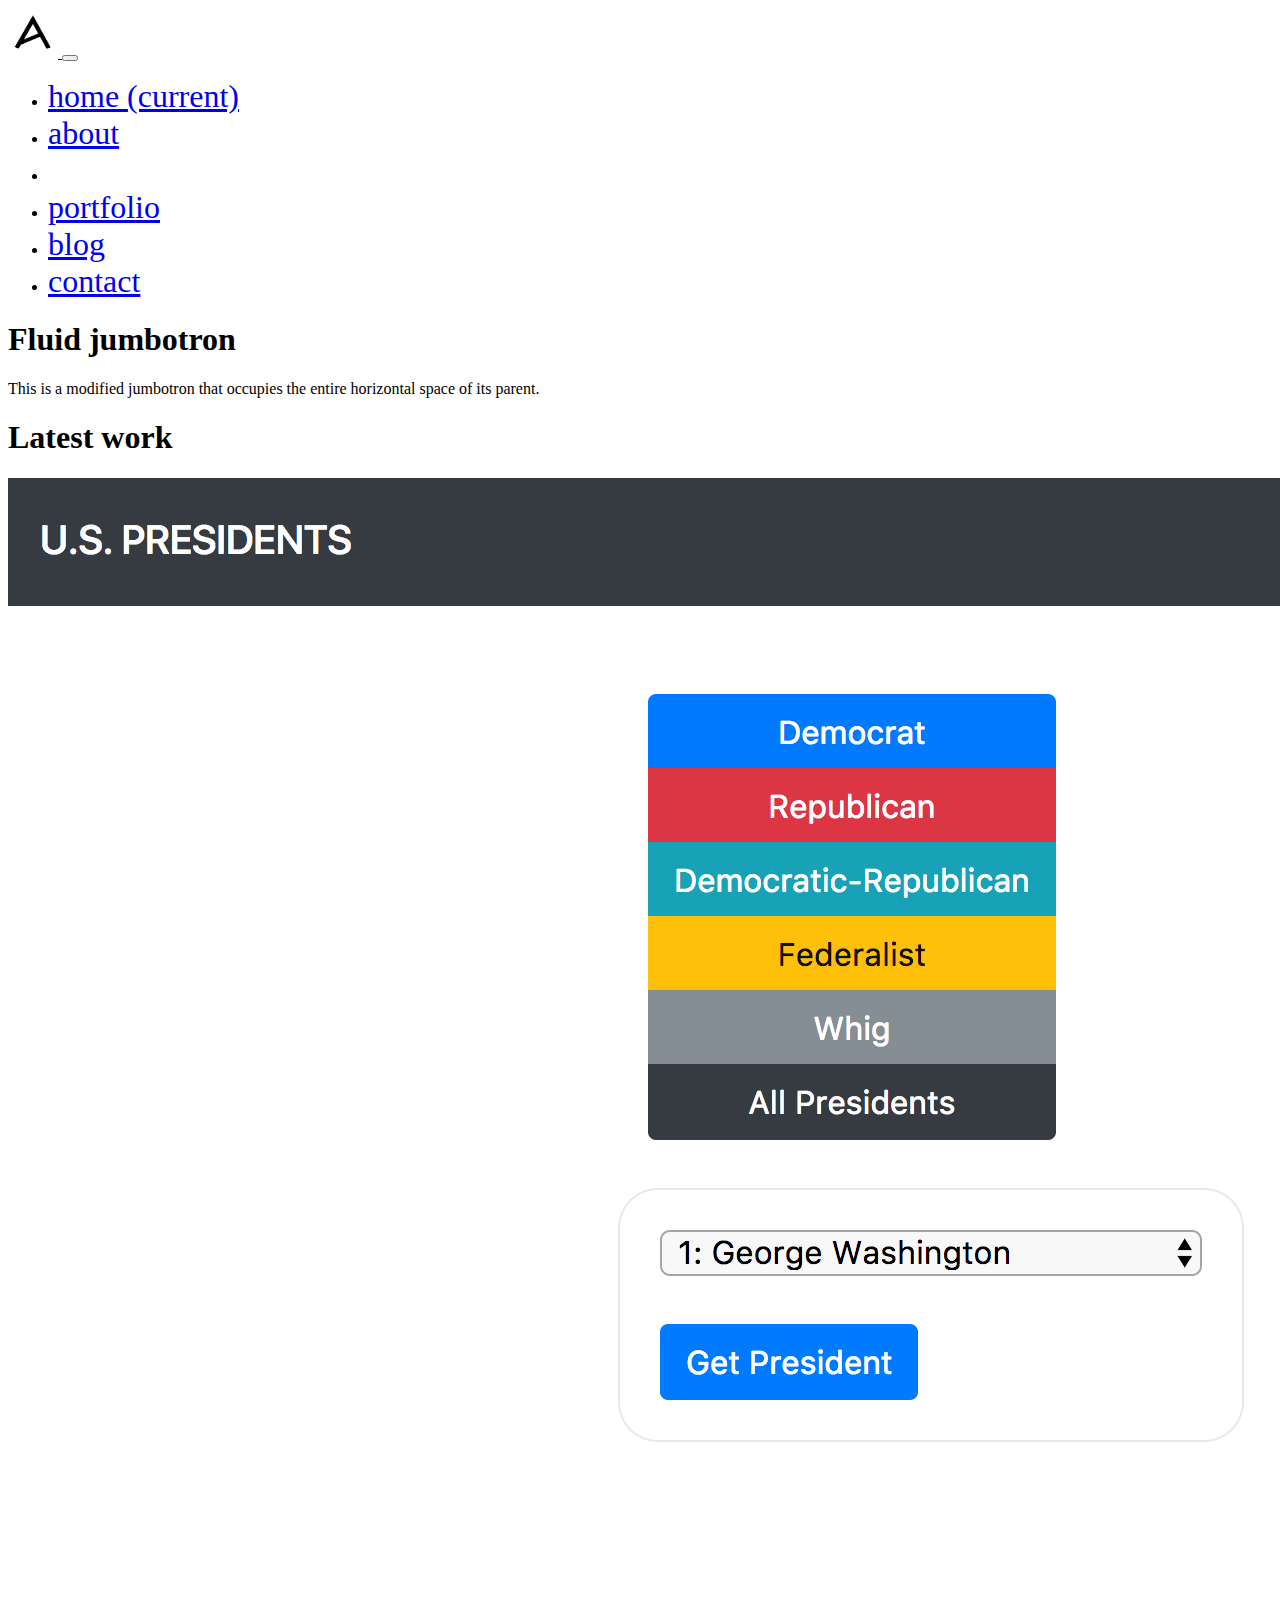
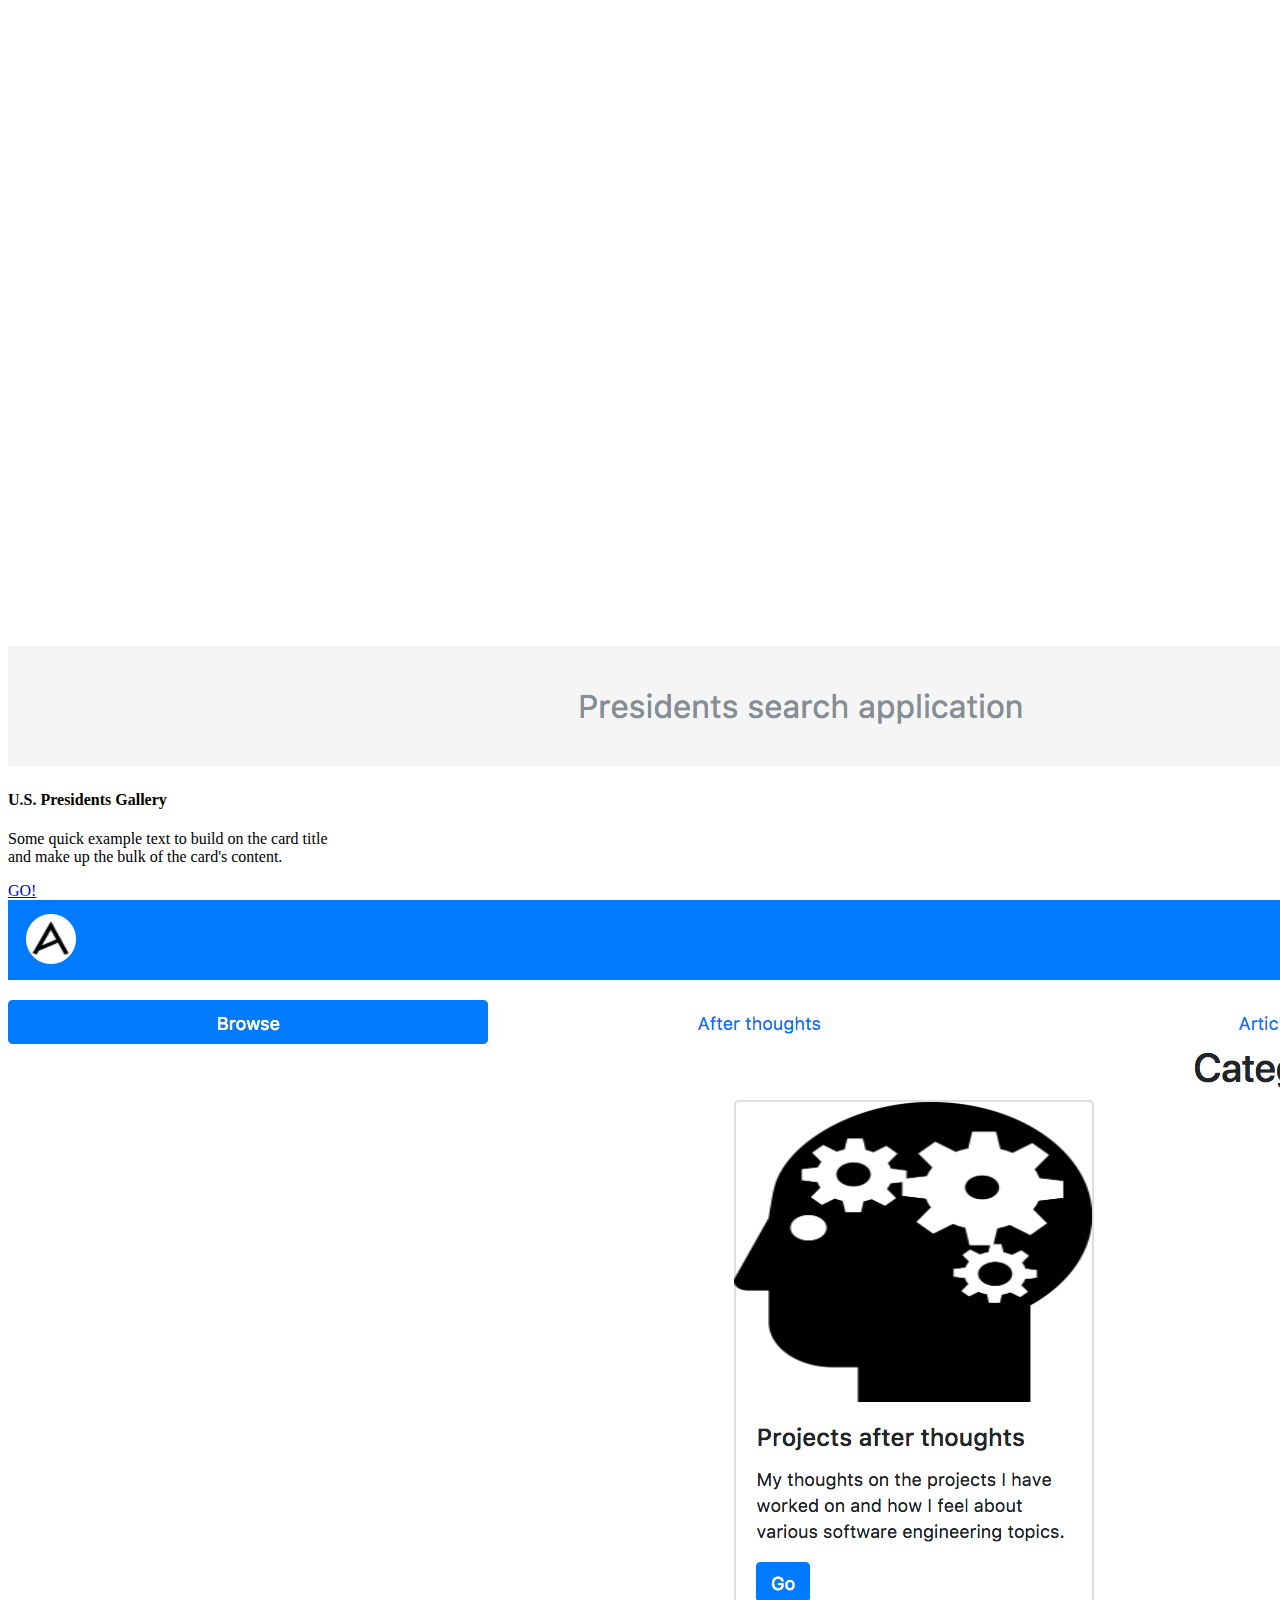
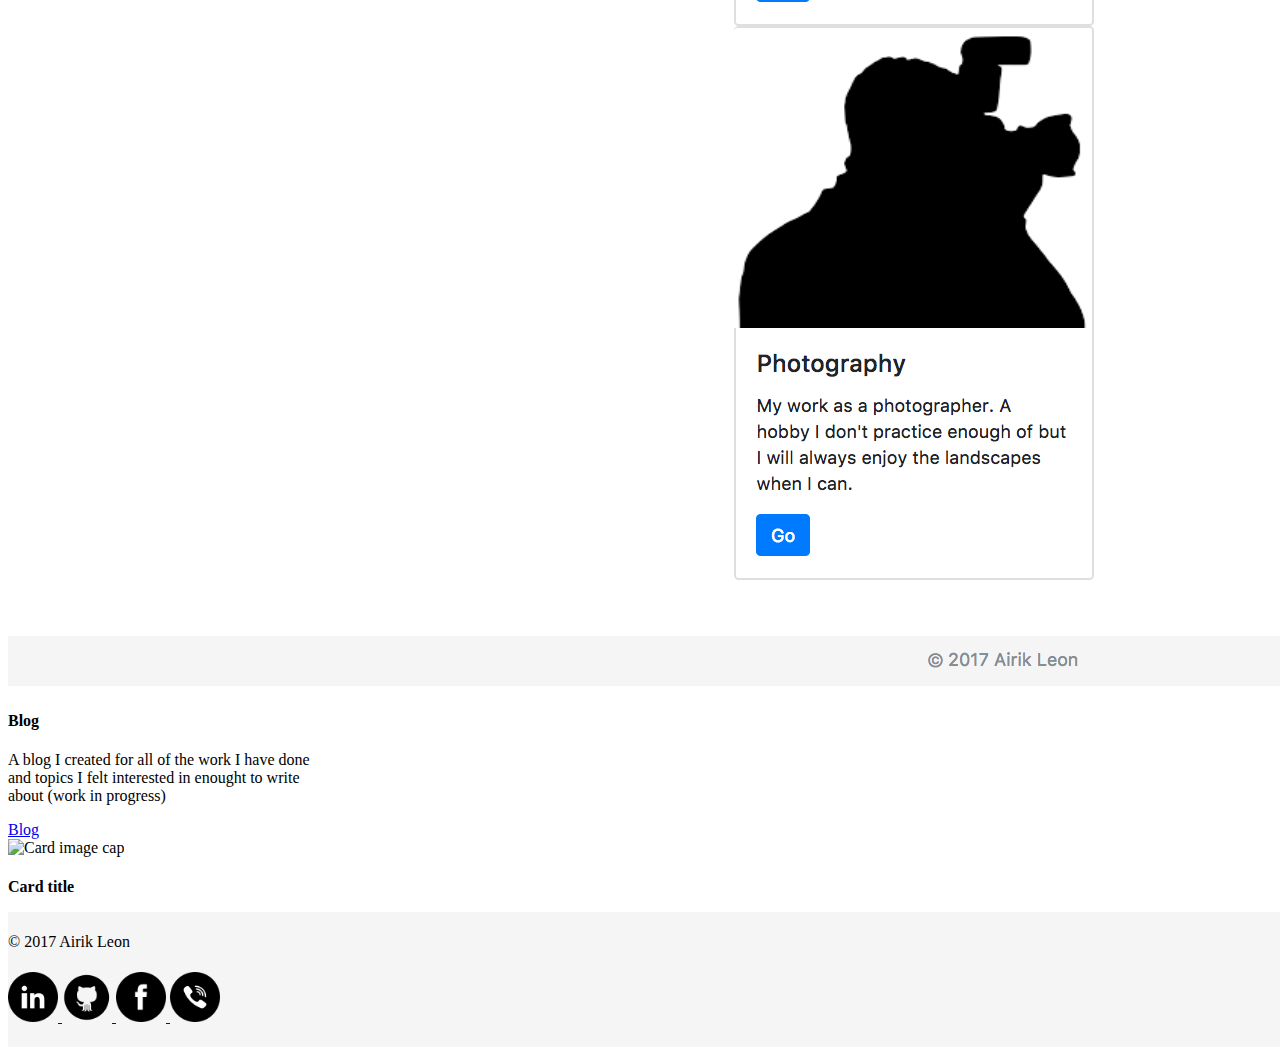
==== html/index.html @ 70b1c36d "add links and removed blog.html since the blogwebapp is up" ====
<!DOCTYPE html>
<html lang="en">

<head>
    <meta charset="UTF-8">
    <meta name="viewport" content="width=device-width, initial-scale=1.0">
    <link rel="stylesheet" href="https://maxcdn.bootstrapcdn.com/bootstrap/4.0.0-beta.2/css/bootstrap.min.css" integrity="sha384-PsH8R72JQ3SOdhVi3uxftmaW6Vc51MKb0q5P2rRUpPvrszuE4W1povHYgTpBfshb"
        crossorigin="anonymous">
    <link rel="stylesheet" href="css/site.css" />
    <link rel="icon" href="images/icons/GreekAlpha.ico"/>
    <title>Airik | Java Developer</title>
</head>
<body>

    <nav class="navbar navbar-dark bg-primary">
        <a class="navbar-brand" href="index.html">
            <img class="rounded-circle" src="images/icons/GreekAlpha.ico" />
        </a>
        <button class="navbar-toggler" type="button" data-toggle="collapse" data-target="#navbarSupportedContent" aria-controls="navbarSupportedContent"
            aria-expanded="false" aria-label="Toggle navigation">
            <span class="navbar-toggler-icon"></span>
        </button>
        <div class="collapse navbar-collapse" id="navbarSupportedContent">
            <ul class="navbar-nav mr-auto">
                <li class="nav-item active">
                    <a class="nav-link" href="index.html">home
                        <span class="sr-only">(current)</span>
                    </a>
                </li>
                <li class="nav-item">
                    <a class="nav-link" href="about.html">about</a>
                </li>
                <li>
                    <a href=""></a>
                </li>
                <li class="nav-item">
                    <a class="nav-link" href="portfolio.html">portfolio</a>
                </li>
                <li class="nav-item">
                    <a class="nav-link" href="http://airikleon.io:8080/Blog/splash.do">blog</a>
                </li>
                <li class="nav-item">
                    <a class="nav-link" href="contact.html"> contact</a>
                </li>
            </ul>
        </div>
    </nav>

    <div class="jumbotron jumbotron-fluid">
        <div class="container">
            <h1 class="display-3">Fluid jumbotron</h1>
            <p class="lead">This is a modified jumbotron that occupies the entire horizontal space of its parent.</p>
        </div>
    </div>
    <h1 class="row justify-content-center text-muted">Latest work</h1>
    
    <div class="container">
        <div class="row">
            <div class="col-sm">
                <div class="card" style="width: 20rem;">
                    <img class="card-img-top" src="images/PresidentAppOverview.png" alt="Card image cap">
                    <div class="card-body">
                        <h4 class="card-title">U.S. Presidents Gallery</h4>
                        <p class="card-text">Some quick example text to build on the card title and make up the bulk of the card's content.</p>
                        <a href="http://airikleon.io:8080/USPresidentsWeb/" class="btn btn-primary">GO!</a>
                    </div>
                </div>
            </div>
            <div class="col-sm">
                <div class="card" style="width: 20rem;">
                    <img class="card-img-top" src="images/BlogOverview.png" alt="Card image cap">
                    <div class="card-body">
                        <h4 class="card-title">Blog</h4>
                        <p class="card-text">A blog I created for all of the work I have done and topics I felt interested in enought to write about (work in progress)</p>
                        <a href="http://airikleon.io:8080/Blog/" class="btn btn-primary">Blog</a>
                    </div>
                </div>
            </div>
            <div class="col-sm">
                <div class="card" style="width: 20rem;">
                    <img class="card-img-top" src="..." alt="Card image cap">
                    <div class="card-body">
                        <h4 class="card-title">Card title</h4>
                        <p class="card-text">Some quick example text to build on the card title and make up the bulk of the card's content.</p>
                        <a href="http://airikleon.io:8080/Calculator/" class="btn btn-primary">Calculator</a>
                    </div>
                </div>
            </div>
        </div>
    </div>
    <footer class="footer">
            <div class="container">
                <div class="row">
                    <div class="col-sm">
                        <span class="text-muted"> &copy 2017 Airik Leon</span>
                    </div>
                    <div class="col-sm">
                        <div class="container">
                            <a href="https://www.linkedin.com/in/airik-leon-b0730a93/">
                                <img src="images/socialMedia/in.png" />
                            </a>
                            <a href="https://github.com/Airik-Leon">
                                <img src="images/socialMedia/github.png" />
                            </a>
                            <a href="https://www.facebook.com/airik.leon">
                                <img src="images/socialMedia/fb.png" />
                            </a>
                            <a href="tel:8168050627">
                                <img src="images/socialMedia/phone.png"/>
                            </a>
                        </span>
                    </div>
                    <div class="col-sm">

                </div>
            </div>
    </footer>
</body>
<script src="https://code.jquery.com/jquery-3.2.1.slim.min.js" integrity="sha384-KJ3o2DKtIkvYIK3UENzmM7KCkRr/rE9/Qpg6aAZGJwFDMVNA/GpGFF93hXpG5KkN"
    crossorigin="anonymous"></script>
<script src="https://cdnjs.cloudflare.com/ajax/libs/popper.js/1.12.3/umd/popper.min.js" integrity="sha384-vFJXuSJphROIrBnz7yo7oB41mKfc8JzQZiCq4NCceLEaO4IHwicKwpJf9c9IpFgh"
    crossorigin="anonymous"></script>
<script src="https://maxcdn.bootstrapcdn.com/bootstrap/4.0.0-beta.2/js/bootstrap.min.js" integrity="sha384-alpBpkh1PFOepccYVYDB4do5UnbKysX5WZXm3XxPqe5iKTfUKjNkCk9SaVuEZflJ"
    crossorigin="anonymous"></script>

</html>
---- html/css/site.css ----
/* Sticky footer styles
-------------------------------------------------- */
html {
    position: relative;
    min-height: 100%;
  }
  body {
    margin-bottom: 60px; /* Margin bottom by footer height */
  }
  .footer {
    position: absolute;
    bottom: 0;
    width: 100%;
    height: auto; /* Set the fixed height of the footer here */
    line-height: 60px; /* Vertically center the text there */
    background-color: #f5f5f5;
  }
  footer img{
      height: 50px;
      width:50px;
  }
  .navbar a img{
    background-color:white; 
    height: 50px;
    width:50px;
    /* border-radius: 30px; */
}
.navbar ul li a{
    font-size:24pt;
}
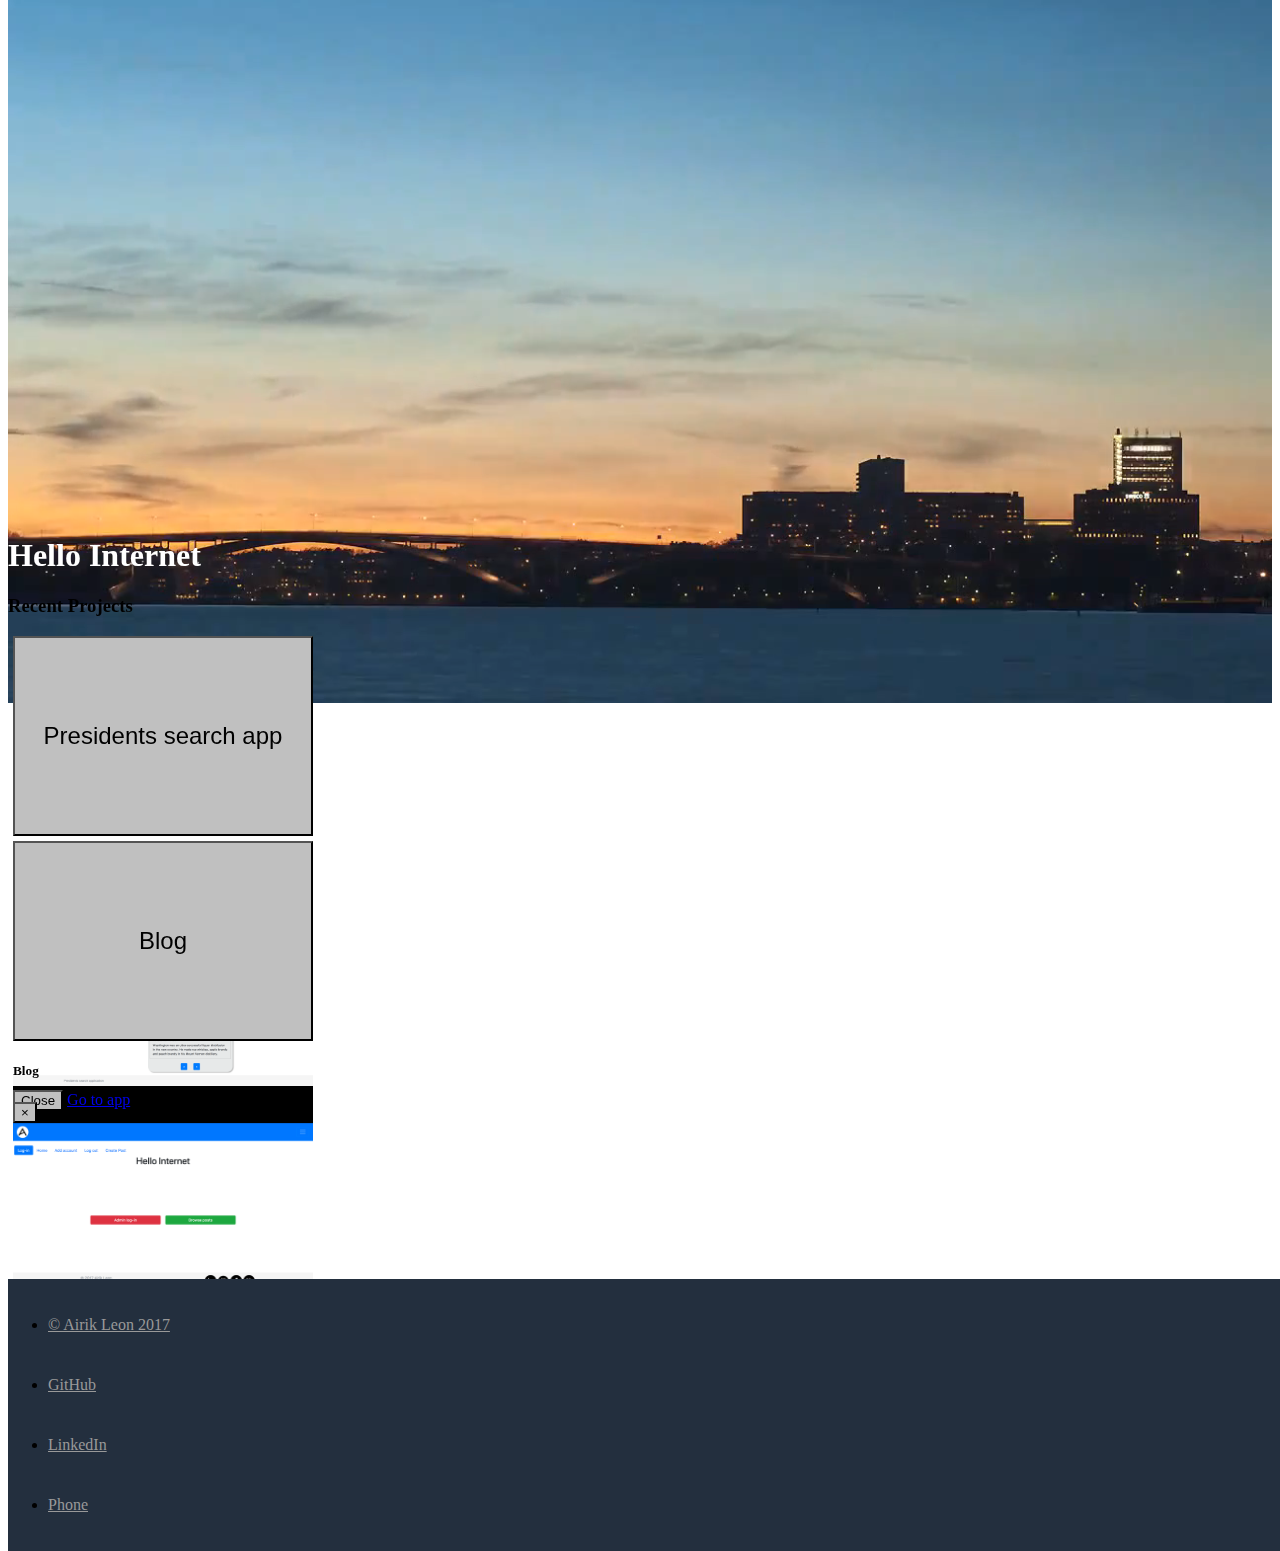
==== commit 996e6ec7: "updated ui for website" ====
--- a/html/index.html
+++ b/html/index.html
@@ -1,126 +1,128 @@
 <!DOCTYPE html>
-<html lang="en">
+<html>
 
 <head>
-    <meta charset="UTF-8">
-    <meta name="viewport" content="width=device-width, initial-scale=1.0">
-    <link rel="stylesheet" href="https://maxcdn.bootstrapcdn.com/bootstrap/4.0.0-beta.2/css/bootstrap.min.css" integrity="sha384-PsH8R72JQ3SOdhVi3uxftmaW6Vc51MKb0q5P2rRUpPvrszuE4W1povHYgTpBfshb"
-        crossorigin="anonymous">
-    <link rel="stylesheet" href="css/site.css" />
-    <link rel="icon" href="images/icons/GreekAlpha.ico"/>
-    <title>Airik | Java Developer</title>
+  <meta charset="utf-8">
+  <meta name="viewport" content="width=device-width, initial-scale=1">
+  <meta http-equiv="x-ua-compatible" content="ie=edge">
+  <title>Airik | Java Devloper</title>
+
+  <link rel="stylesheet" href="https://maxcdn.bootstrapcdn.com/bootstrap/4.0.0-beta.2/css/bootstrap.min.css" integrity="sha384-PsH8R72JQ3SOdhVi3uxftmaW6Vc51MKb0q5P2rRUpPvrszuE4W1povHYgTpBfshb" crossorigin="anonymous">
+  <link rel="stylesheet" href="css/site.css" />
 </head>
 <body>
+  <nav class="navbar navbar-expand-lg ">
+    <a class="navbar-brand" href="#">Airik | Developer</a>
+    <button class="navbar-toggler" type="button" data-toggle="collapse" data-target="#navbarNavAltMarkup" aria-controls="navbarNavAltMarkup" aria-expanded="false" aria-label="Toggle navigation">
+    <span class="navbar-toggler-icon"></span>
+  </button>
+    <div class="collapse navbar-collapse" id="navbarNavAltMarkup">
+      <div class="navbar-nav">
+        <a class="nav-item nav-link active" href="index.html">Home <span class="sr-only">(current)</span></a>
+        <a class="nav-item nav-link" href="about.html">about</a>
+        <a class="nav-item nav-link" href="http://airikleon.io:8080/Blog/splash.do">blog</a>
+        <a class="nav-item nav-link"
+        href="portfolio.html">portfolio</a>
+        <a class="nav-item nav-link disabled" href="contact.html">contact</a>
+      </div>
+    </div>
+  </nav>
+  <div class="jumbotron jumbotron-fluid">
+    <video width="100%" height="100%" autoplay loop muted>
+      <source src="images/background-header video.mp4" type="video/mp4">
+    </video>
+    <div class="container col-sm-12">
+      <h1 class="display-3">Hello Internet</h1>
+    </div>
+  </div>
+  <div class="container-fluid justify-content-center">
+    <h3 class="row justify-content-center text-muted">
+      Recent Projects
+    </h3>
+    <div class="row justify-content-center">
+      <div class="testBox">
+        <!-- Button trigger modal -->
+        <button type="button" class="btn btn-primary" data-toggle="modal" data-target="#exampleModal" style="width:100%; height:100%;font-size:18pt">
+        Presidents search app
+      </button>
+        <!-- Modal -->
+        <div class="modal fade" id="exampleModal" tabindex="-1" role="dialog" aria-labelledby="exampleModalLabel" aria-hidden="true">
+          <div class="modal-dialog" role="document">
+            <div class="modal-content">
+              <div class="modal-header">
+                <h5 class="modal-title" id="exampleModalLabel">Presidents search app</h5>
+                <button type="button" class="close" data-dismiss="modal" aria-label="Close">
+          <span aria-hidden="true">&times;</span>
+        </button>
+              </div>
+              <div class="modal-body">
+                <img src="images/PresidentAppOverview.png" width="100%" height="100%" />
+              </div>
+              <div class="modal-footer">
+                <button type="button" class="btn btn-secondary" data-dismiss="modal">Close</button>
+                <a type="button" class="btn btn-primary" href="http://airikleon.io:8080/USPresidentsWeb/">Go to app</a>
+              </div>
+            </div>
+          </div>
+        </div>
+      </div>
 
-    <nav class="navbar navbar-dark bg-primary">
-        <a class="navbar-brand" href="index.html">
-            <img class="rounded-circle" src="images/icons/GreekAlpha.ico" />
-        </a>
-        <button class="navbar-toggler" type="button" data-toggle="collapse" data-target="#navbarSupportedContent" aria-controls="navbarSupportedContent"
-            aria-expanded="false" aria-label="Toggle navigation">
-            <span class="navbar-toggler-icon"></span>
+      <div class="testBox">
+        <!-- Button trigger modal -->
+        <button type="button" class="btn btn-primary" data-toggle="modal" data-target="#blogModal" style="width:100%; height:100%;font-size:18pt;">
+        Blog
+      </button>
+
+        <!-- Modal -->
+        <div class="modal fade" id="blogModal" tabindex="-1" role="dialog" aria-labelledby="exampleModalLabel" aria-hidden="true">
+          <div class="modal-dialog" role="document">
+            <div class="modal-content">
+              <div class="modal-header">
+                <h5 class="modal-title" id="exampleModalLabel">Blog</h5>
+                <button type="button" class="close" data-dismiss="modal" aria-label="Close">
+          <span aria-hidden="true">&times;</span>
         </button>
-        <div class="collapse navbar-collapse" id="navbarSupportedContent">
-            <ul class="navbar-nav mr-auto">
-                <li class="nav-item active">
-                    <a class="nav-link" href="index.html">home
-                        <span class="sr-only">(current)</span>
-                    </a>
-                </li>
-                <li class="nav-item">
-                    <a class="nav-link" href="about.html">about</a>
-                </li>
-                <li>
-                    <a href=""></a>
-                </li>
-                <li class="nav-item">
-                    <a class="nav-link" href="portfolio.html">portfolio</a>
-                </li>
-                <li class="nav-item">
-                    <a class="nav-link" href="http://airikleon.io:8080/Blog/splash.do">blog</a>
-                </li>
-                <li class="nav-item">
-                    <a class="nav-link" href="contact.html"> contact</a>
-                </li>
-            </ul>
+              </div>
+              <div class="modal-body">
+                <img src="images/BlogOverview.png" width="100%" height="100%" /></div>
+              <div class="modal-footer">
+                <button type="button" class="btn btn-secondary" data-dismiss="modal">Close</button>
+                <a type="button" class="btn btn-primary" href="http://airikleon.io:8080/Blog/">Go to app</a>
+              </div>
+            </div>
+          </div>
         </div>
-    </nav>
+      </div>
+      <div class="testBox">
 
-    <div class="jumbotron jumbotron-fluid">
-        <div class="container">
-            <h1 class="display-3">Fluid jumbotron</h1>
-            <p class="lead">This is a modified jumbotron that occupies the entire horizontal space of its parent.</p>
-        </div>
+      </div>
+      <div class="testBox">
+
+      </div>
     </div>
-    <h1 class="row justify-content-center text-muted">Latest work</h1>
-    
+  </div>
+
+  <footer class="footer">
     <div class="container">
-        <div class="row">
-            <div class="col-sm">
-                <div class="card" style="width: 20rem;">
-                    <img class="card-img-top" src="images/PresidentAppOverview.png" alt="Card image cap">
-                    <div class="card-body">
-                        <h4 class="card-title">U.S. Presidents Gallery</h4>
-                        <p class="card-text">Some quick example text to build on the card title and make up the bulk of the card's content.</p>
-                        <a href="http://airikleon.io:8080/USPresidentsWeb/" class="btn btn-primary">GO!</a>
-                    </div>
-                </div>
-            </div>
-            <div class="col-sm">
-                <div class="card" style="width: 20rem;">
-                    <img class="card-img-top" src="images/BlogOverview.png" alt="Card image cap">
-                    <div class="card-body">
-                        <h4 class="card-title">Blog</h4>
-                        <p class="card-text">A blog I created for all of the work I have done and topics I felt interested in enought to write about (work in progress)</p>
-                        <a href="http://airikleon.io:8080/Blog/" class="btn btn-primary">Blog</a>
-                    </div>
-                </div>
-            </div>
-            <div class="col-sm">
-                <div class="card" style="width: 20rem;">
-                    <img class="card-img-top" src="..." alt="Card image cap">
-                    <div class="card-body">
-                        <h4 class="card-title">Card title</h4>
-                        <p class="card-text">Some quick example text to build on the card title and make up the bulk of the card's content.</p>
-                        <a href="http://airikleon.io:8080/Calculator/" class="btn btn-primary">Calculator</a>
-                    </div>
-                </div>
-            </div>
-        </div>
+      <ul class="nav">
+        <li class="nav-item">
+          <a class="nav-link active text-muted" href="#">&copy Airik Leon 2017</a>
+        </li>
+        <li class="nav-item">
+          <a class="nav-link" href="#">GitHub</a>
+        </li>
+        <li class="nav-item">
+          <a class="nav-link" href="#">LinkedIn</a>
+        </li>
+        <li class="nav-item">
+          <a class="nav-link" href="tel:816-805-0627">Phone</a>
+        </li>
+      </ul>
     </div>
-    <footer class="footer">
-            <div class="container">
-                <div class="row">
-                    <div class="col-sm">
-                        <span class="text-muted"> &copy 2017 Airik Leon</span>
-                    </div>
-                    <div class="col-sm">
-                        <div class="container">
-                            <a href="https://www.linkedin.com/in/airik-leon-b0730a93/">
-                                <img src="images/socialMedia/in.png" />
-                            </a>
-                            <a href="https://github.com/Airik-Leon">
-                                <img src="images/socialMedia/github.png" />
-                            </a>
-                            <a href="https://www.facebook.com/airik.leon">
-                                <img src="images/socialMedia/fb.png" />
-                            </a>
-                            <a href="tel:8168050627">
-                                <img src="images/socialMedia/phone.png"/>
-                            </a>
-                        </span>
-                    </div>
-                    <div class="col-sm">
-
-                </div>
-            </div>
-    </footer>
+  </footer>
 </body>
-<script src="https://code.jquery.com/jquery-3.2.1.slim.min.js" integrity="sha384-KJ3o2DKtIkvYIK3UENzmM7KCkRr/rE9/Qpg6aAZGJwFDMVNA/GpGFF93hXpG5KkN"
-    crossorigin="anonymous"></script>
-<script src="https://cdnjs.cloudflare.com/ajax/libs/popper.js/1.12.3/umd/popper.min.js" integrity="sha384-vFJXuSJphROIrBnz7yo7oB41mKfc8JzQZiCq4NCceLEaO4IHwicKwpJf9c9IpFgh"
-    crossorigin="anonymous"></script>
-<script src="https://maxcdn.bootstrapcdn.com/bootstrap/4.0.0-beta.2/js/bootstrap.min.js" integrity="sha384-alpBpkh1PFOepccYVYDB4do5UnbKysX5WZXm3XxPqe5iKTfUKjNkCk9SaVuEZflJ"
-    crossorigin="anonymous"></script>
+<script src="https://code.jquery.com/jquery-3.2.1.slim.min.js" integrity="sha384-KJ3o2DKtIkvYIK3UENzmM7KCkRr/rE9/Qpg6aAZGJwFDMVNA/GpGFF93hXpG5KkN" crossorigin="anonymous"></script>
+<script src="https://cdnjs.cloudflare.com/ajax/libs/popper.js/1.12.3/umd/popper.min.js" integrity="sha384-vFJXuSJphROIrBnz7yo7oB41mKfc8JzQZiCq4NCceLEaO4IHwicKwpJf9c9IpFgh" crossorigin="anonymous"></script>
+<script src="https://maxcdn.bootstrapcdn.com/bootstrap/4.0.0-beta.2/js/bootstrap.min.js" integrity="sha384-alpBpkh1PFOepccYVYDB4do5UnbKysX5WZXm3XxPqe5iKTfUKjNkCk9SaVuEZflJ" crossorigin="anonymous"></script>
 
 </html>
--- a/html/css/site.css
+++ b/html/css/site.css
@@ -1,31 +1,58 @@
+.navbar{
+  background-color: #232F3E;
+}
+.navbar a{
+  color:#999999;
+  font-size:18pt;
+}
+.nav-link{
+  color:#999999;
+}
+.nav-link:hover{
+  color:#FF9900;
+}
+.navbar a:hover{
+  color:#FF9900;
+  font-size: 24pt;
+}
+video{
+  margin-top: -70px;
+}
+button{
+  background-color:silver;
+}
+button:hover{
+  color:#FF9900;
+}
+.lead{
+  color:white;
+}
+.testBox{
+  width:300px;
+  height:200px;
+  background-color:black;
+  margin: 5px;
+  border-radius: 5px;
+}
 
-/* Sticky footer styles
--------------------------------------------------- */
+h1{
+  margin-top:-170px;
+  color:white;
+}
 html {
-    position: relative;
-    min-height: 100%;
-  }
-  body {
-    margin-bottom: 60px; /* Margin bottom by footer height */
-  }
-  .footer {
-    position: absolute;
-    bottom: 0;
-    width: 100%;
-    height: auto; /* Set the fixed height of the footer here */
-    line-height: 60px; /* Vertically center the text there */
-    background-color: #f5f5f5;
-  }
-  footer img{
-      height: 50px;
-      width:50px;
-  }
-  .navbar a img{
-    background-color:white; 
-    height: 50px;
-    width:50px;
-    /* border-radius: 30px; */
+  position: relative;
+  min-height: 100%;
 }
-.navbar ul li a{
-    font-size:24pt;
-}+body {
+  /* Margin bottom by footer height */
+  margin-bottom: 100px;
+}
+.footer {
+  position: absolute;
+  bottom: 0;
+  width: 100%;
+  /* Set the fixed height of the footer here */
+  height: auto;
+  line-height: 60px; /* Vertically center the text there */
+  background-color: #232F3E;
+}
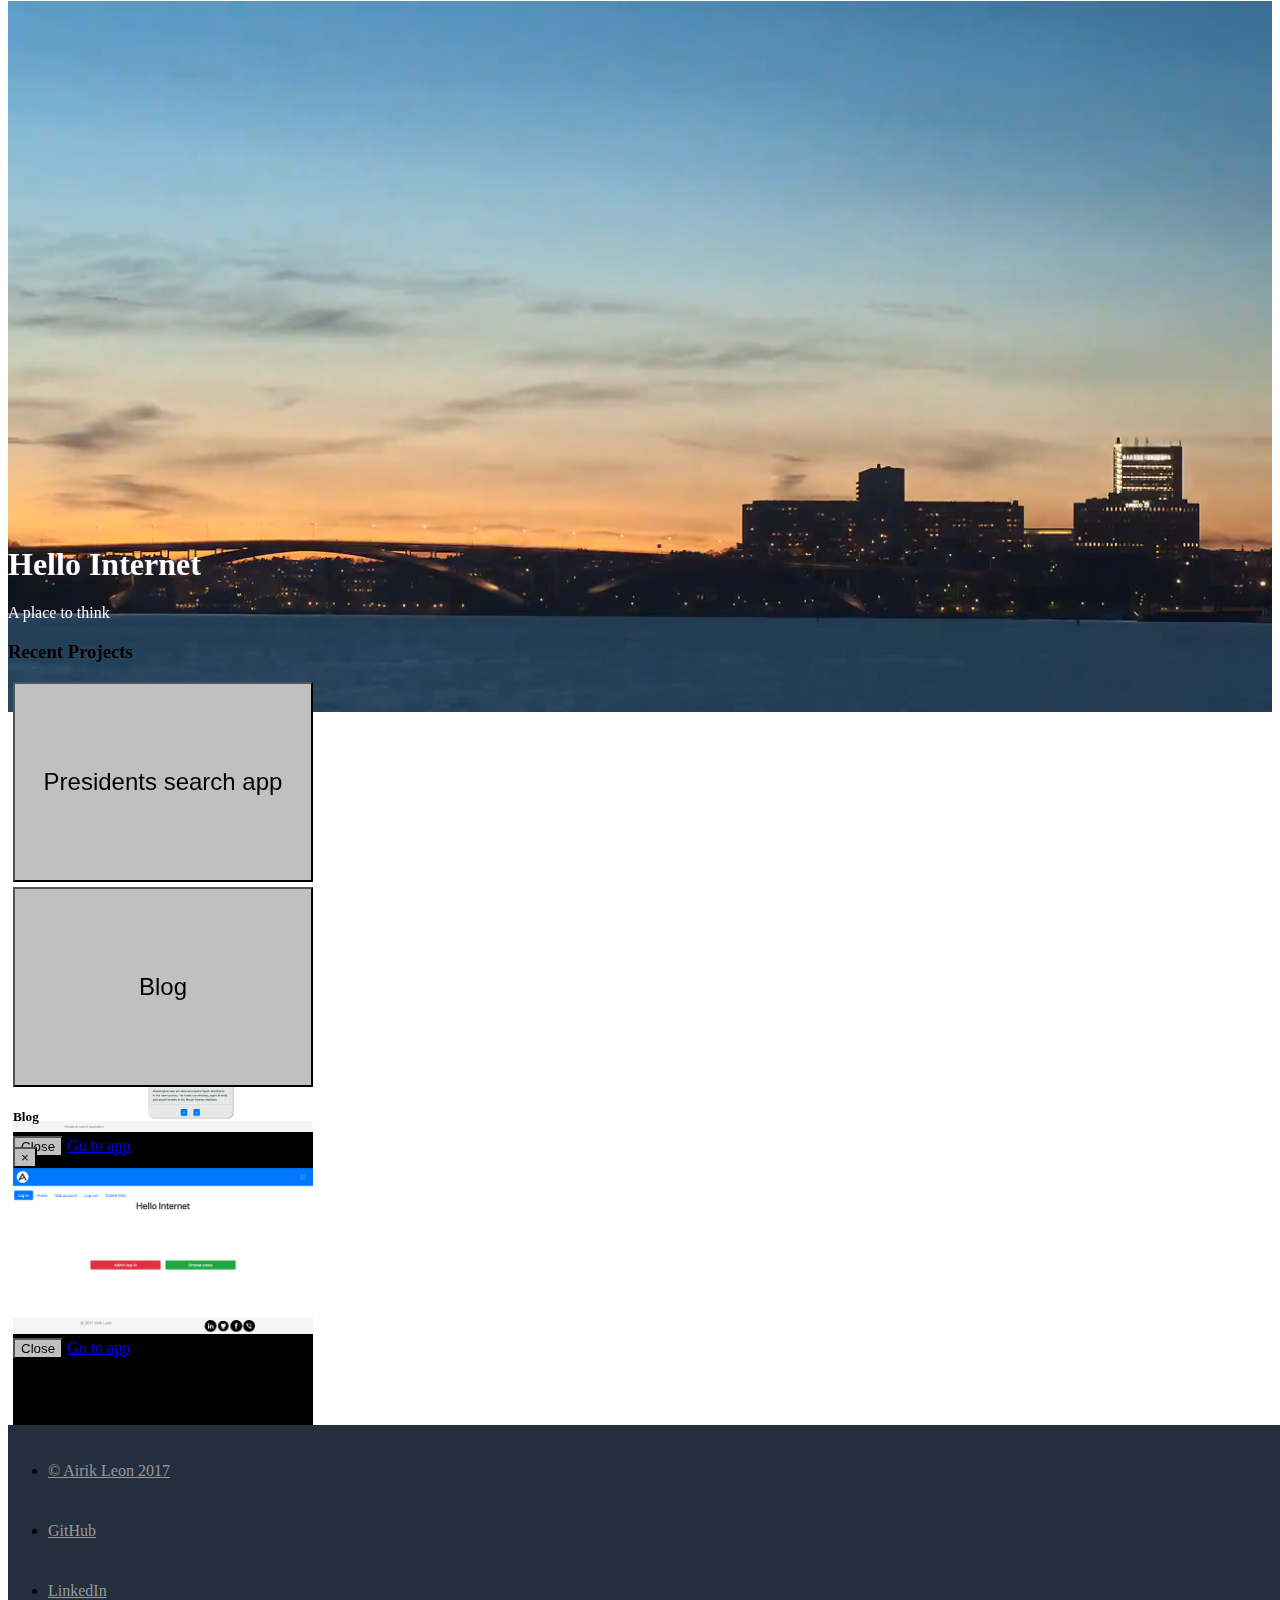
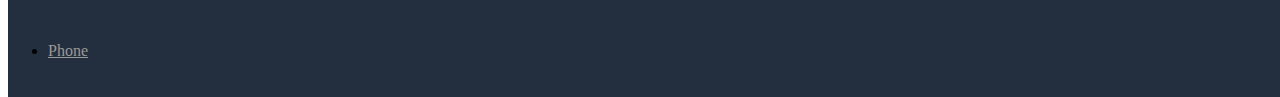
==== commit 911175ff: "made updates with links tosocial media" ====
--- a/html/index.html
+++ b/html/index.html
@@ -8,11 +8,12 @@
   <title>Airik | Java Devloper</title>
 
   <link rel="stylesheet" href="https://maxcdn.bootstrapcdn.com/bootstrap/4.0.0-beta.2/css/bootstrap.min.css" integrity="sha384-PsH8R72JQ3SOdhVi3uxftmaW6Vc51MKb0q5P2rRUpPvrszuE4W1povHYgTpBfshb" crossorigin="anonymous">
+  <link rel="icon" href="images/O_Java-SE-8-OCA-clr.gif"/>
   <link rel="stylesheet" href="css/site.css" />
 </head>
 <body>
   <nav class="navbar navbar-expand-lg ">
-    <a class="navbar-brand" href="#">Airik | Developer</a>
+    <a class="navbar-brand" href="index.html"><img width="50px" height="25px"  src="images/O_Java-SE-8-OCA-clr.gif"/>Airik | Developer</a>
     <button class="navbar-toggler" type="button" data-toggle="collapse" data-target="#navbarNavAltMarkup" aria-controls="navbarNavAltMarkup" aria-expanded="false" aria-label="Toggle navigation">
     <span class="navbar-toggler-icon"></span>
   </button>
@@ -34,6 +35,7 @@
     <div class="container col-sm-12">
       <h1 class="display-3">Hello Internet</h1>
     </div>
+    <p class="lead" id="change" onload="setInterval()">A place to think</p>
   </div>
   <div class="container-fluid justify-content-center">
     <h3 class="row justify-content-center text-muted">
@@ -109,10 +111,10 @@
           <a class="nav-link active text-muted" href="#">&copy Airik Leon 2017</a>
         </li>
         <li class="nav-item">
-          <a class="nav-link" href="#">GitHub</a>
+          <a class="nav-link" href="https://github.com/Airik-Leon">GitHub</a>
         </li>
         <li class="nav-item">
-          <a class="nav-link" href="#">LinkedIn</a>
+          <a class="nav-link" href="https://www.linkedin.com/in/airik-leon-b0730a93/">LinkedIn</a>
         </li>
         <li class="nav-item">
           <a class="nav-link" href="tel:816-805-0627">Phone</a>
@@ -121,6 +123,7 @@
     </div>
   </footer>
 </body>
+<script src="javascript/site.js"></script>
 <script src="https://code.jquery.com/jquery-3.2.1.slim.min.js" integrity="sha384-KJ3o2DKtIkvYIK3UENzmM7KCkRr/rE9/Qpg6aAZGJwFDMVNA/GpGFF93hXpG5KkN" crossorigin="anonymous"></script>
 <script src="https://cdnjs.cloudflare.com/ajax/libs/popper.js/1.12.3/umd/popper.min.js" integrity="sha384-vFJXuSJphROIrBnz7yo7oB41mKfc8JzQZiCq4NCceLEaO4IHwicKwpJf9c9IpFgh" crossorigin="anonymous"></script>
 <script src="https://maxcdn.bootstrapcdn.com/bootstrap/4.0.0-beta.2/js/bootstrap.min.js" integrity="sha384-alpBpkh1PFOepccYVYDB4do5UnbKysX5WZXm3XxPqe5iKTfUKjNkCk9SaVuEZflJ" crossorigin="anonymous"></script>
--- a/html/css/site.css
+++ b/html/css/site.css
@@ -4,6 +4,12 @@
 .navbar a{
   color:#999999;
   font-size:18pt;
+}
+.navbar-brand img{
+  background-color:white;
+  border-radius:5px;
+   margin-right:10px;
+   margin-bottom:5px;"
 }
 .nav-link{
   color:#999999;
@@ -45,7 +51,7 @@
 }
 body {
   /* Margin bottom by footer height */
-  margin-bottom: 100px;
+  margin-bottom: 200px;
 }
 .footer {
   position: absolute;
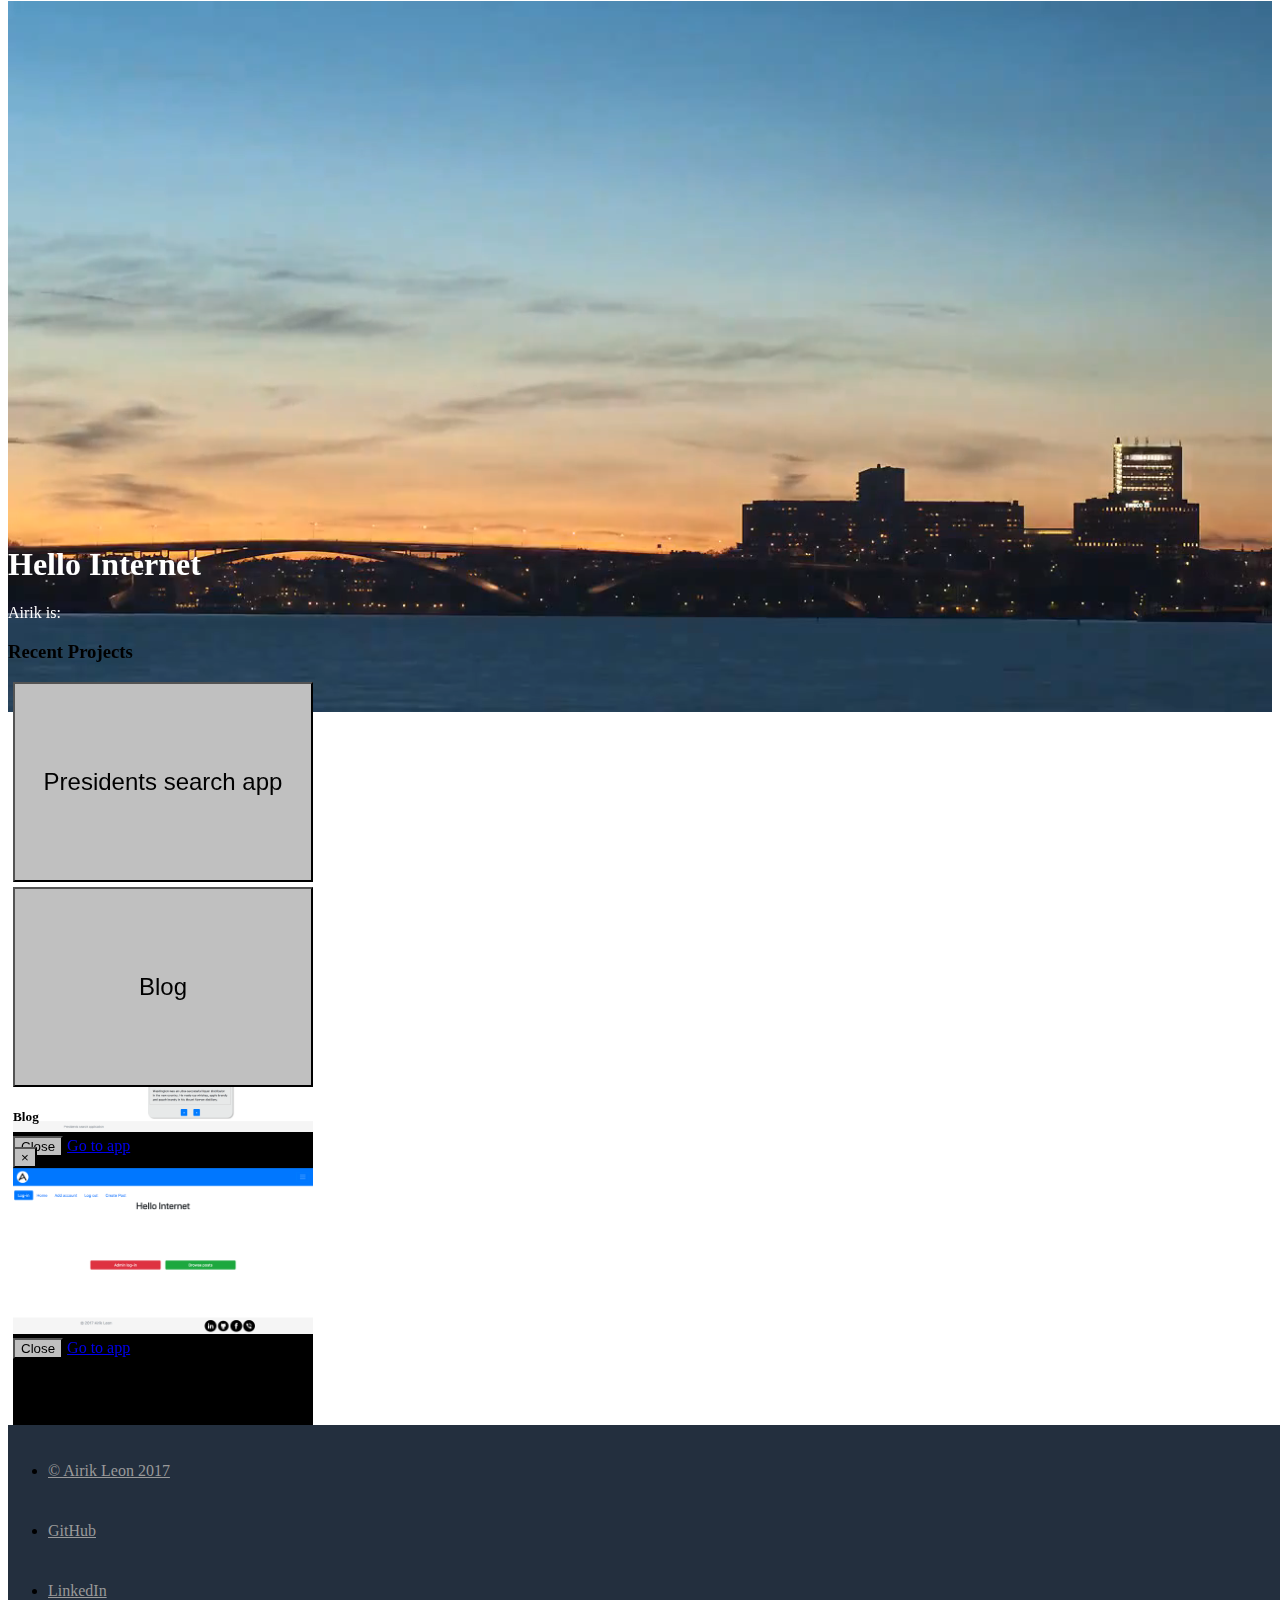
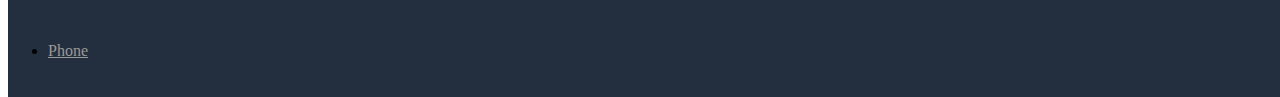
==== commit f0f6ed6d: "added js for a word rotator" ====
--- a/html/index.html
+++ b/html/index.html
@@ -11,8 +11,8 @@
   <link rel="icon" href="images/O_Java-SE-8-OCA-clr.gif"/>
   <link rel="stylesheet" href="css/site.css" />
 </head>
-<body>
-  <nav class="navbar navbar-expand-lg ">
+<body  onload="setInterval()">
+  <nav class="navbar navbar-expand-lg fixed-top">
     <a class="navbar-brand" href="index.html"><img width="50px" height="25px"  src="images/O_Java-SE-8-OCA-clr.gif"/>Airik | Developer</a>
     <button class="navbar-toggler" type="button" data-toggle="collapse" data-target="#navbarNavAltMarkup" aria-controls="navbarNavAltMarkup" aria-expanded="false" aria-label="Toggle navigation">
     <span class="navbar-toggler-icon"></span>
@@ -34,8 +34,8 @@
     </video>
     <div class="container col-sm-12">
       <h1 class="display-3">Hello Internet</h1>
+      <p class="lead">Airik is: <span id="change"></span></p>
     </div>
-    <p class="lead" id="change" onload="setInterval()">A place to think</p>
   </div>
   <div class="container-fluid justify-content-center">
     <h3 class="row justify-content-center text-muted">
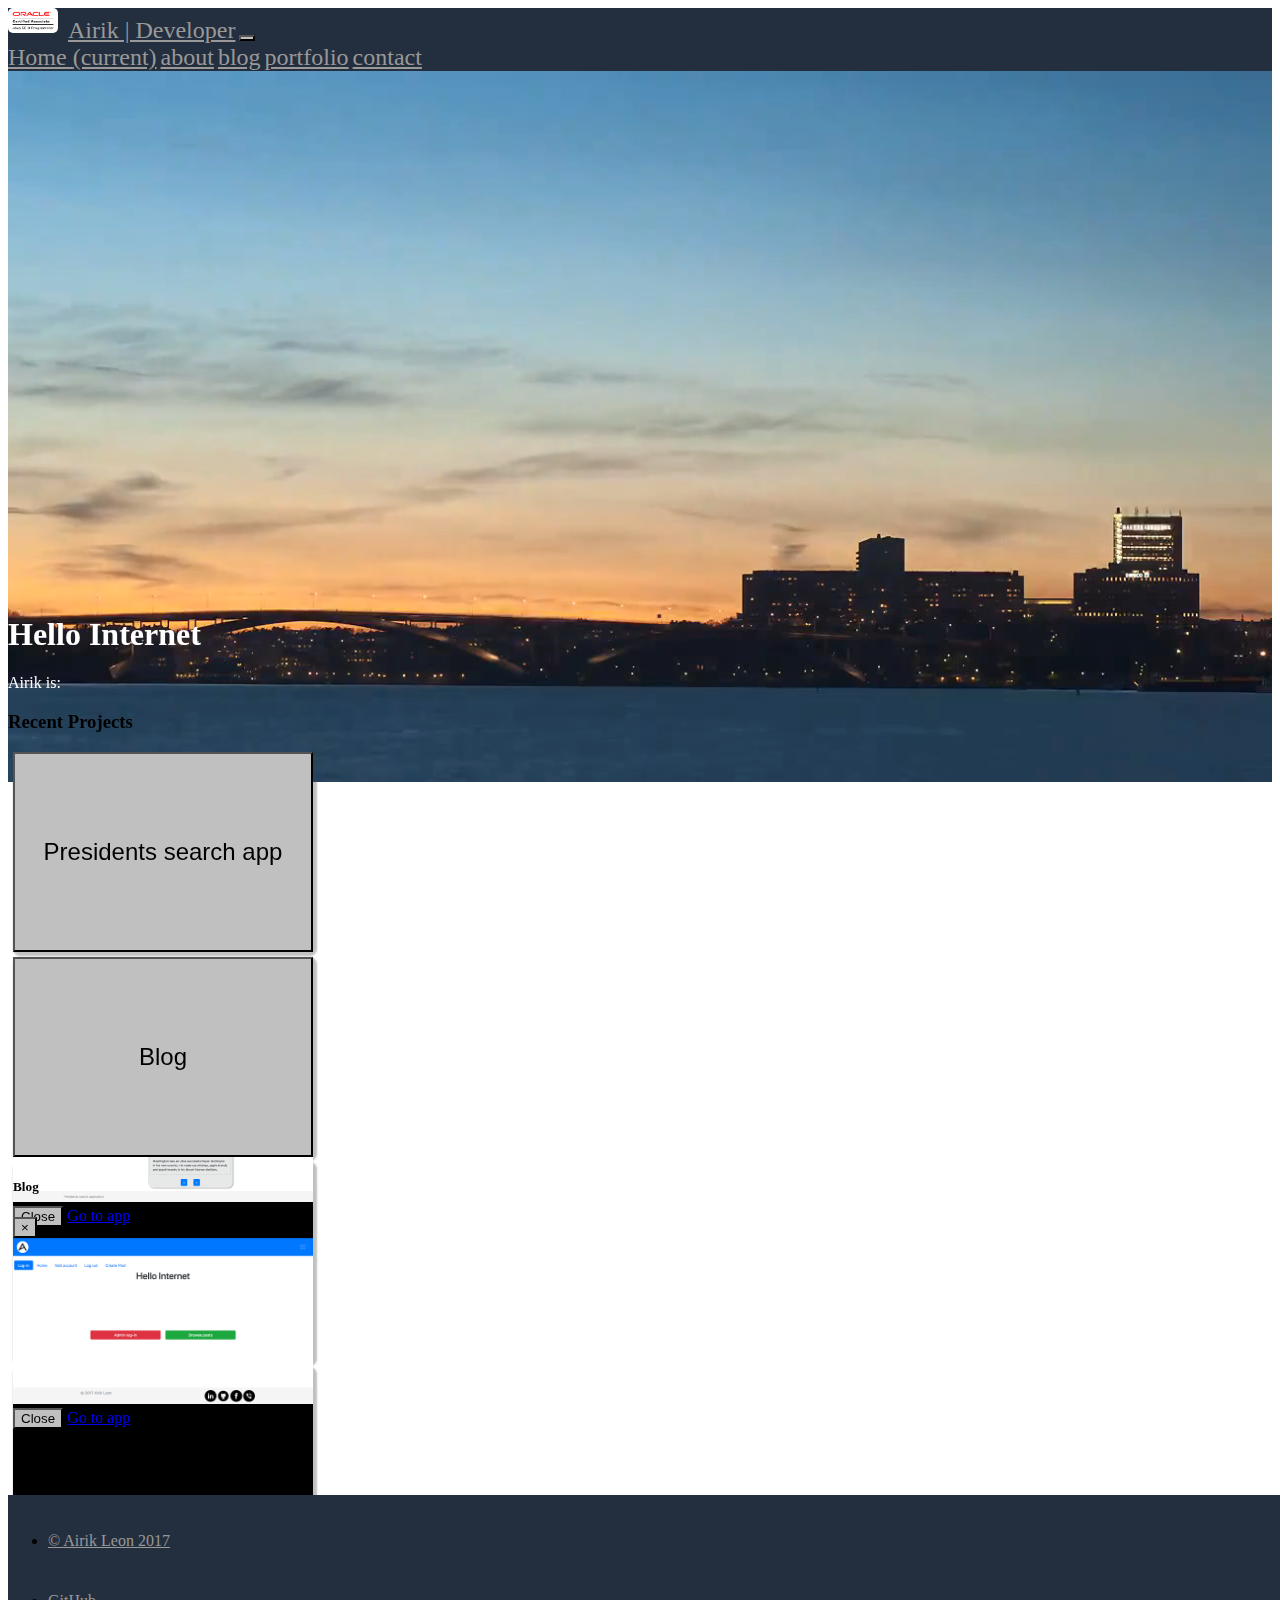
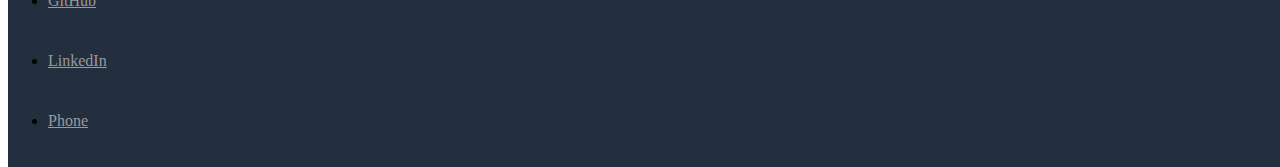
==== commit 8f8e5567: "change minor colors and shadows to project boxes" ====
--- a/html/index.html
+++ b/html/index.html
@@ -8,10 +8,11 @@
   <title>Airik | Java Devloper</title>
 
   <link rel="stylesheet" href="https://maxcdn.bootstrapcdn.com/bootstrap/4.0.0-beta.2/css/bootstrap.min.css" integrity="sha384-PsH8R72JQ3SOdhVi3uxftmaW6Vc51MKb0q5P2rRUpPvrszuE4W1povHYgTpBfshb" crossorigin="anonymous">
-  <link rel="icon" href="images/O_Java-SE-8-OCA-clr.gif"/>
+  <link rel="icon" href="images/O_Java-SE-8-OCA-clr.gif" />
   <link rel="stylesheet" href="css/site.css" />
 </head>
-<body  onload="setInterval()">
+
+<body onload="setInterval()">
   <nav class="navbar navbar-expand-lg fixed-top">
     <a class="navbar-brand" href="index.html"><img width="50px" height="25px"  src="images/O_Java-SE-8-OCA-clr.gif"/>Airik | Developer</a>
     <button class="navbar-toggler" type="button" data-toggle="collapse" data-target="#navbarNavAltMarkup" aria-controls="navbarNavAltMarkup" aria-expanded="false" aria-label="Toggle navigation">
@@ -22,8 +23,7 @@
         <a class="nav-item nav-link active" href="index.html">Home <span class="sr-only">(current)</span></a>
         <a class="nav-item nav-link" href="about.html">about</a>
         <a class="nav-item nav-link" href="http://airikleon.io:8080/Blog/splash.do">blog</a>
-        <a class="nav-item nav-link"
-        href="portfolio.html">portfolio</a>
+        <a class="nav-item nav-link" href="portfolio.html">portfolio</a>
         <a class="nav-item nav-link disabled" href="contact.html">contact</a>
       </div>
     </div>
@@ -34,7 +34,9 @@
     </video>
     <div class="container col-sm-12">
       <h1 class="display-3">Hello Internet</h1>
-      <p class="lead">Airik is: <span id="change"></span></p>
+      <p class="lead">Airik is: <span id="change"
+        style="text-decoration: underline #FF9900;"
+      ></span></p>
     </div>
   </div>
   <div class="container-fluid justify-content-center">
@@ -44,7 +46,7 @@
     <div class="row justify-content-center">
       <div class="testBox">
         <!-- Button trigger modal -->
-        <button type="button" class="btn btn-primary" data-toggle="modal" data-target="#exampleModal" style="width:100%; height:100%;font-size:18pt">
+        <button type="button" class="btn btn-primary" data-toggle="modal" data-target="#exampleModal" style="width:100%; height:100%;font-size:18pt;">
         Presidents search app
       </button>
         <!-- Modal -->
--- a/html/css/site.css
+++ b/html/css/site.css
@@ -22,7 +22,6 @@
   font-size: 24pt;
 }
 video{
-  margin-top: -70px;
 }
 button{
   background-color:silver;
@@ -39,8 +38,11 @@
   background-color:black;
   margin: 5px;
   border-radius: 5px;
+  box-shadow: 2px 2px 2px 2px silver;
 }
-
+.jumbotron{
+  background-color:#14242F;
+}
 h1{
   margin-top:-170px;
   color:white;
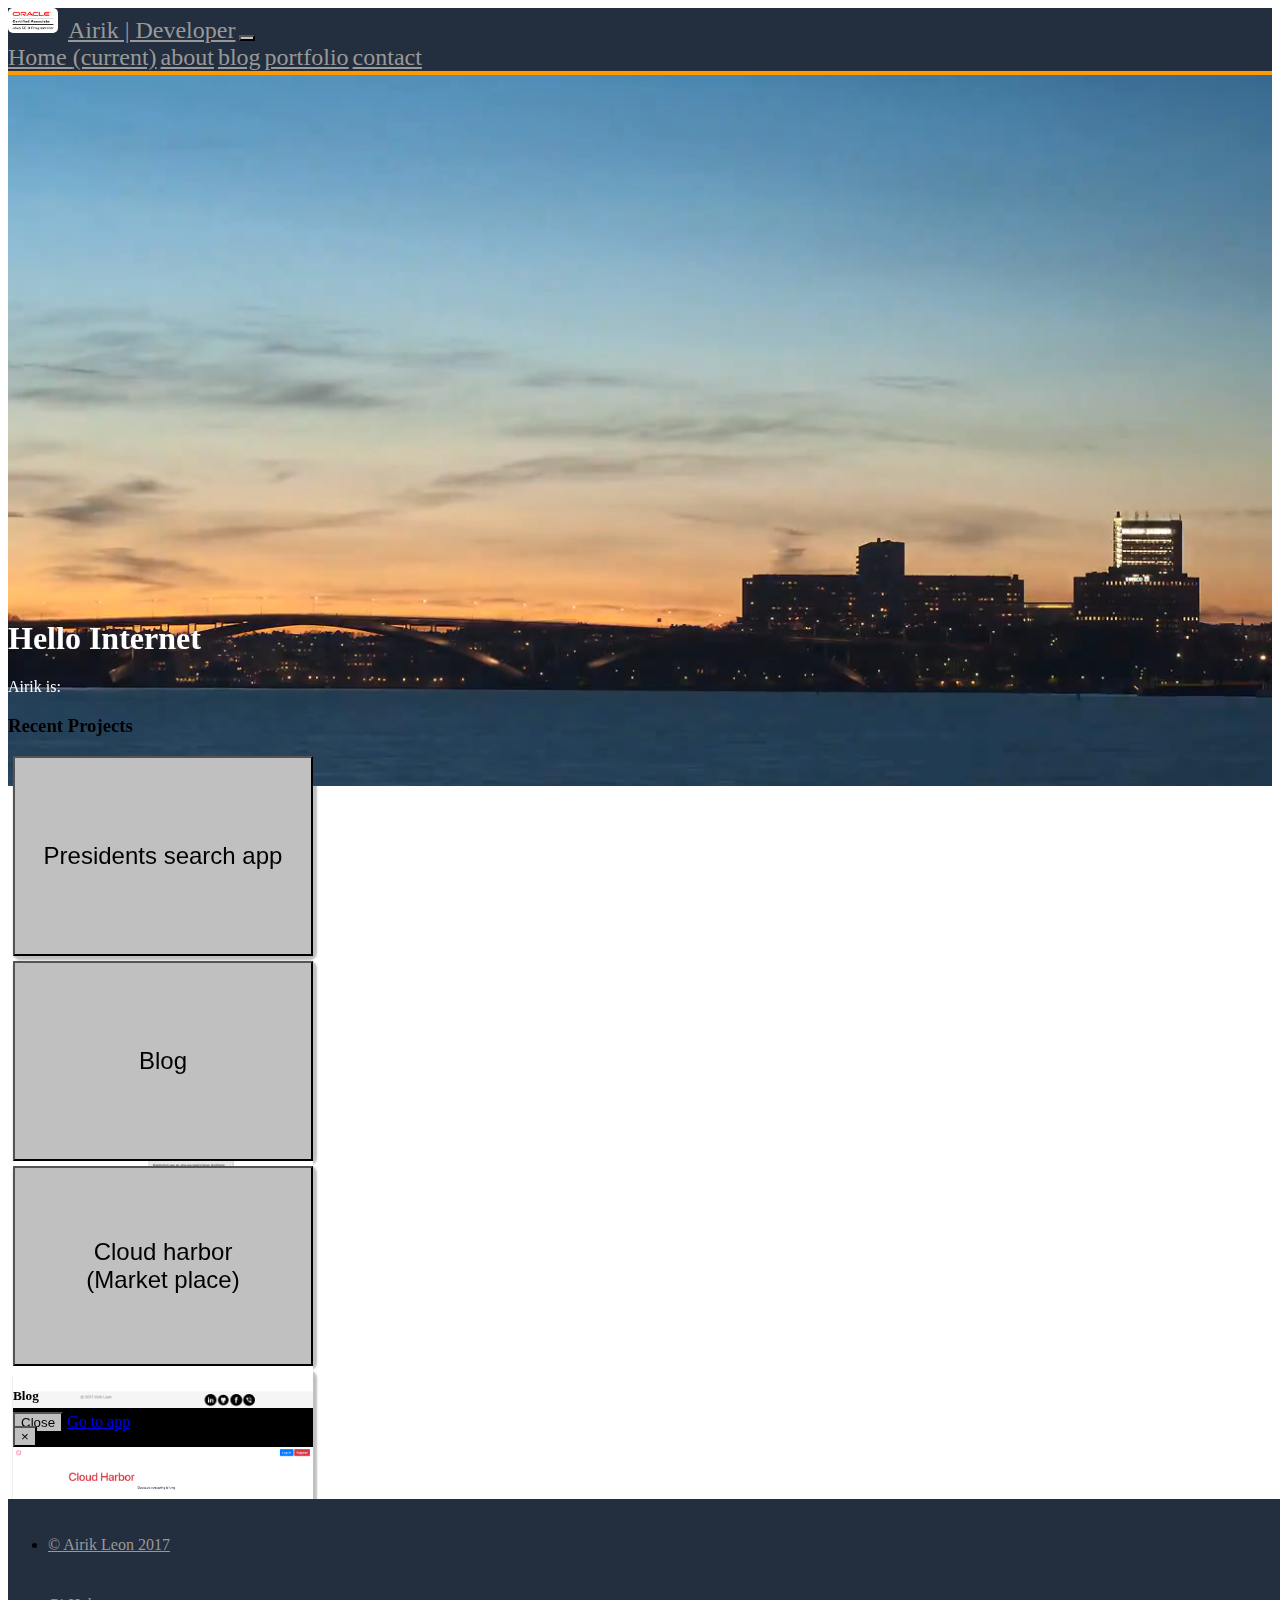
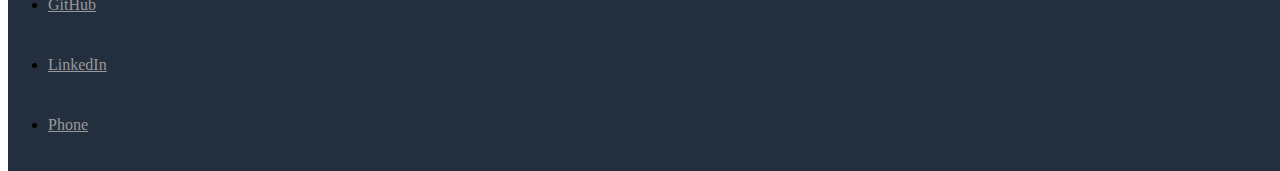
==== commit 62058441: "updated with CH project" ====
--- a/html/index.html
+++ b/html/index.html
@@ -13,7 +13,7 @@
 </head>
 
 <body onload="setInterval()">
-  <nav class="navbar navbar-expand-lg fixed-top">
+  <nav class="navbar navbar-expand-lg navbar-dark fixed-top">
     <a class="navbar-brand" href="index.html"><img width="50px" height="25px"  src="images/O_Java-SE-8-OCA-clr.gif"/>Airik | Developer</a>
     <button class="navbar-toggler" type="button" data-toggle="collapse" data-target="#navbarNavAltMarkup" aria-controls="navbarNavAltMarkup" aria-expanded="false" aria-label="Toggle navigation">
     <span class="navbar-toggler-icon"></span>
@@ -24,7 +24,7 @@
         <a class="nav-item nav-link" href="about.html">about</a>
         <a class="nav-item nav-link" href="http://airikleon.io:8080/Blog/splash.do">blog</a>
         <a class="nav-item nav-link" href="portfolio.html">portfolio</a>
-        <a class="nav-item nav-link disabled" href="contact.html">contact</a>
+        <a class="nav-item nav-link" href="contact.html">contact</a>
       </div>
     </div>
   </nav>
@@ -98,7 +98,31 @@
         </div>
       </div>
       <div class="testBox">
+        <!-- Button trigger modal -->
+        <button type="button" class="btn btn-primary" data-toggle="modal" data-target="#chModal" style="width:100%; height:100%;font-size:18pt;">
+        Cloud harbor <br>
+        (Market place)
+        </button>
 
+        <!-- Modal -->
+        <div class="modal fade" id="chModal" tabindex="-1" role="dialog" aria-labelledby="exampleModalLabel" aria-hidden="true">
+          <div class="modal-dialog" role="document">
+            <div class="modal-content">
+              <div class="modal-header">
+                <h5 class="modal-title" id="exampleModalLabel">Blog</h5>
+                <button type="button" class="close" data-dismiss="modal" aria-label="Close">
+          <span aria-hidden="true">&times;</span>
+        </button>
+              </div>
+              <div class="modal-body">
+                <img src="images/CloudHarbor.png" width="100%" height="100%" /></div>
+              <div class="modal-footer">
+                <button type="button" class="btn btn-secondary" data-dismiss="modal">Close</button>
+                <a type="button" class="btn btn-primary" href="http://airikleon.io:8080/CloudHarbor/">Go to app</a>
+              </div>
+            </div>
+          </div>
+        </div>
       </div>
       <div class="testBox">
 
--- a/html/css/site.css
+++ b/html/css/site.css
@@ -1,5 +1,6 @@
 .navbar{
   background-color: #232F3E;
+  border-bottom: 4px solid #FF9900;
 }
 .navbar a{
   color:#999999;
@@ -9,7 +10,7 @@
   background-color:white;
   border-radius:5px;
    margin-right:10px;
-   margin-bottom:5px;"
+   margin-bottom:5px;
 }
 .nav-link{
   color:#999999;
@@ -19,9 +20,6 @@
 }
 .navbar a:hover{
   color:#FF9900;
-  font-size: 24pt;
-}
-video{
 }
 button{
   background-color:silver;
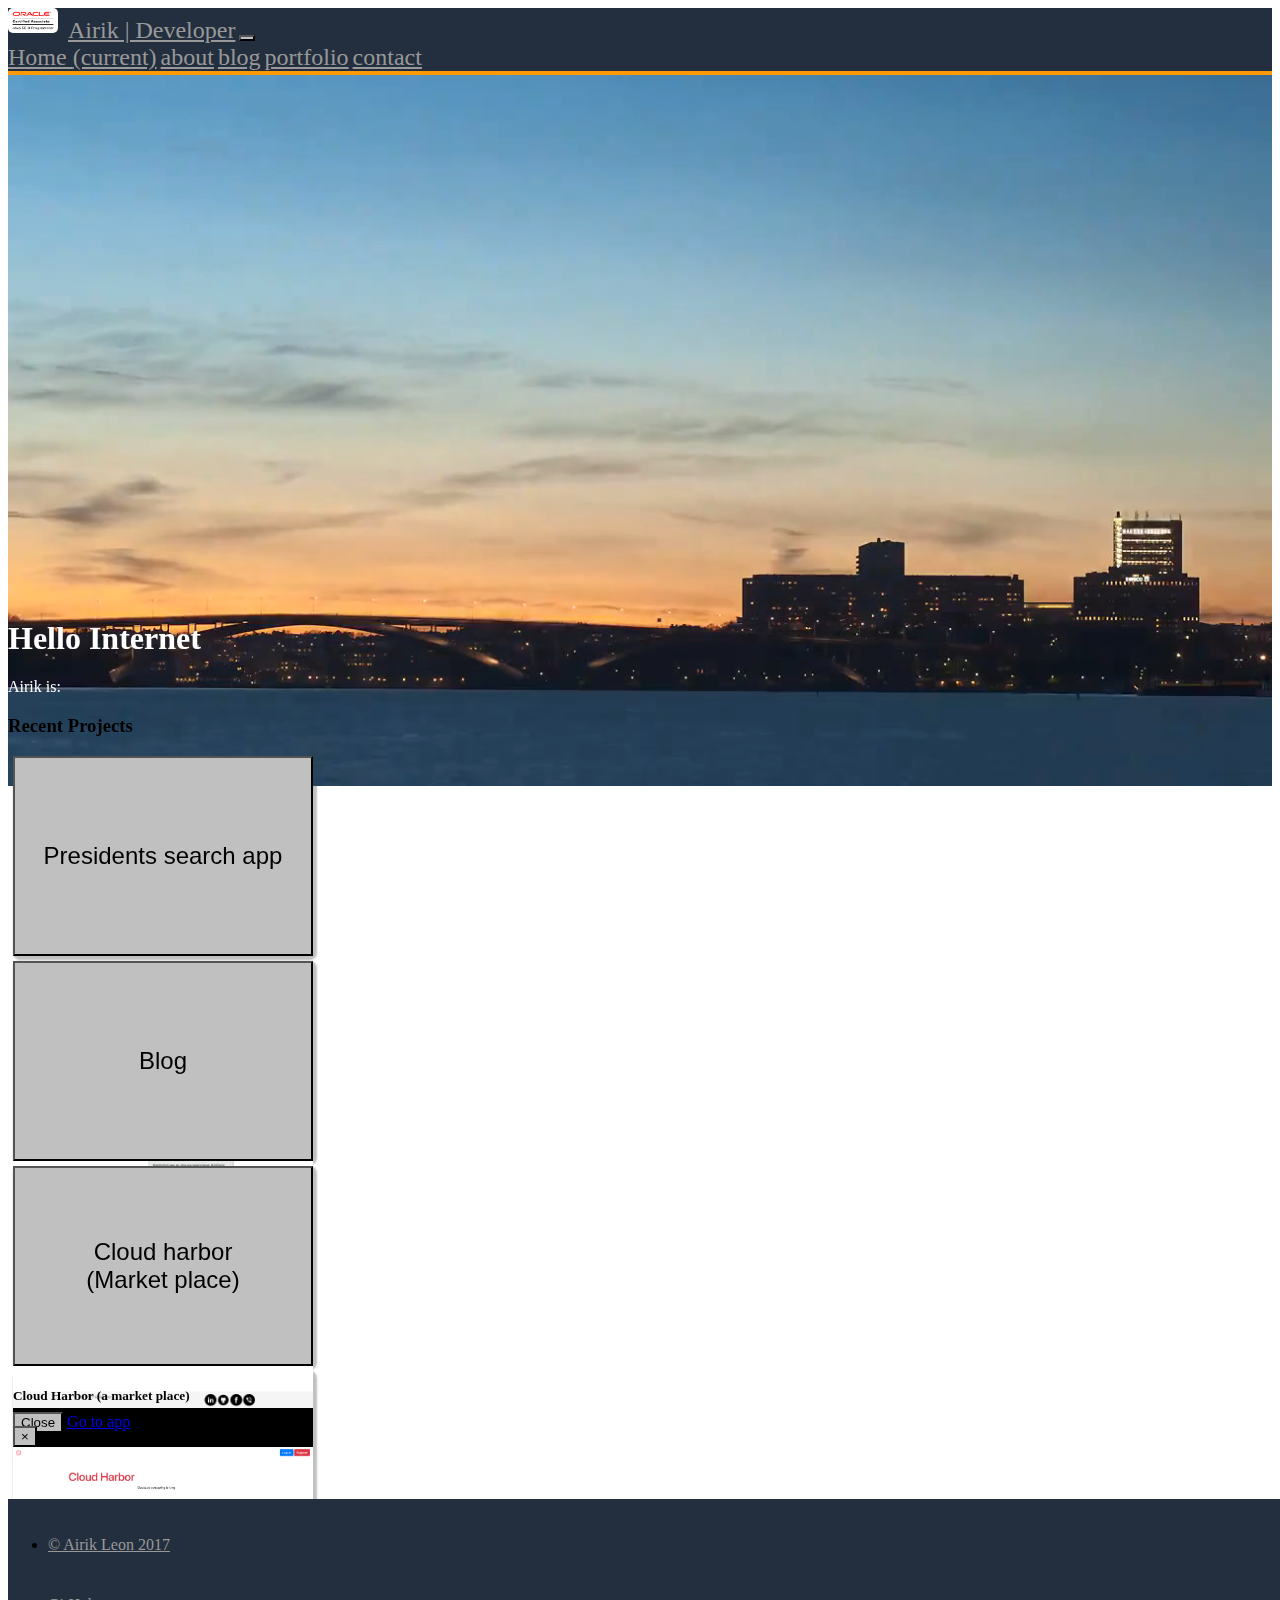
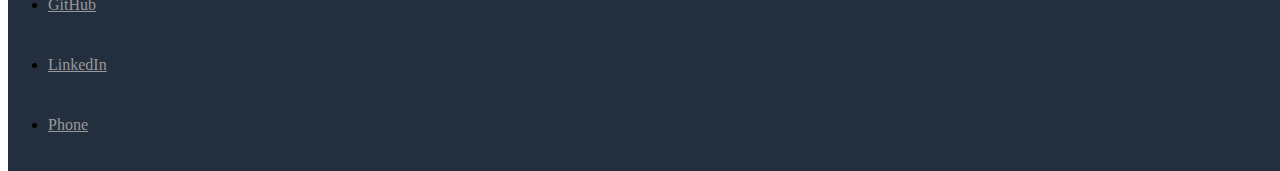
==== commit 81121fc4: "fixed project name" ====
--- a/html/index.html
+++ b/html/index.html
@@ -109,7 +109,7 @@
           <div class="modal-dialog" role="document">
             <div class="modal-content">
               <div class="modal-header">
-                <h5 class="modal-title" id="exampleModalLabel">Blog</h5>
+                <h5 class="modal-title" id="exampleModalLabel">Cloud Harbor (a market place)</h5>
                 <button type="button" class="close" data-dismiss="modal" aria-label="Close">
           <span aria-hidden="true">&times;</span>
         </button>
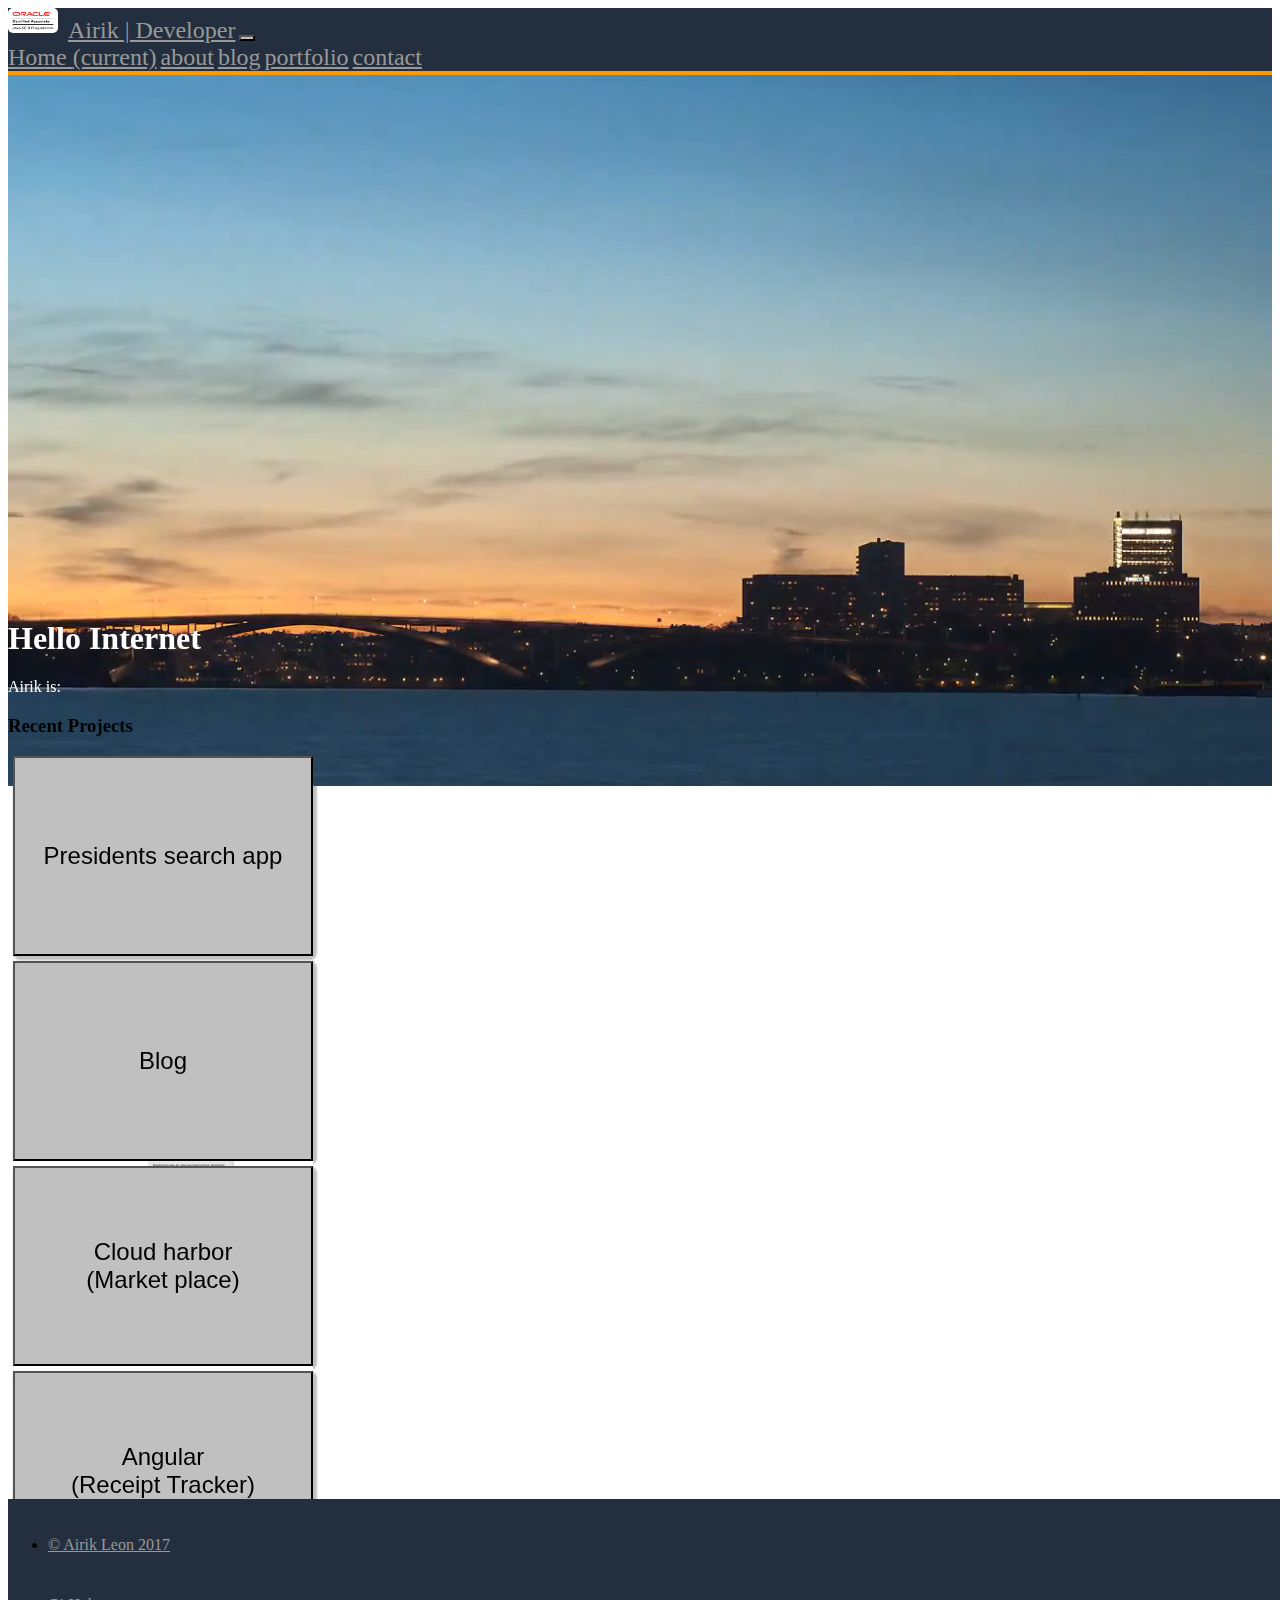
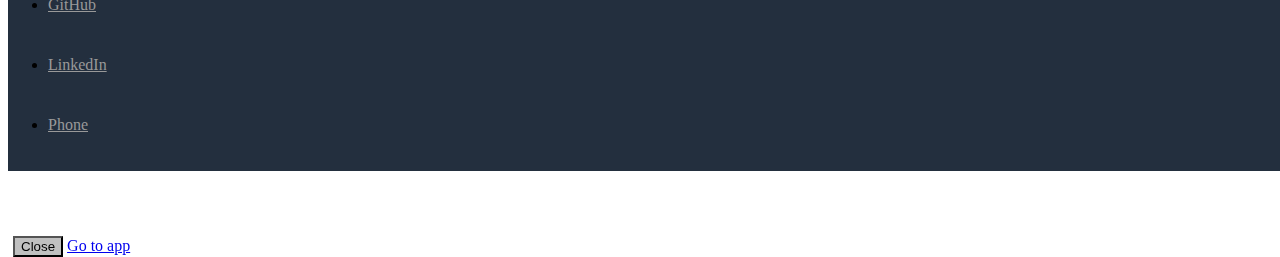
==== commit 2c372732: "merge front end web Apps" ====
--- a/html/index.html
+++ b/html/index.html
@@ -125,7 +125,32 @@
         </div>
       </div>
       <div class="testBox">
-
+        <!-- Button trigger modal -->
+        <button type="button" class="btn btn-primary" data-toggle="modal" data-target="#angModal" style="width:100%; height:100%;font-size:18pt;">
+          Angular <br>
+          (Receipt Tracker)
+          </button>
+  
+          <!-- Modal -->
+          <div class="modal fade" id="angModal" tabindex="-1" role="dialog" aria-labelledby="exampleModalLabel" aria-hidden="true">
+            <div class="modal-dialog" role="document">
+              <div class="modal-content">
+                <div class="modal-header">
+                  <h5 class="modal-title" id="exampleModalLabel">Angular(Receipt Tracker)</h5>
+                  <button type="button" class="close" data-dismiss="modal" aria-label="Close">
+            <span aria-hidden="true">&times;</span>
+          </button>
+                </div>
+                <div class="modal-body">
+                  <img src="images/ReceiptTracker.png" width="100%" height="100%" /></div>
+                <div class="modal-footer">
+                  <button type="button" class="btn btn-secondary" data-dismiss="modal">Close</button>
+                  <a type="button" class="btn btn-primary" href="http://airikleon.io/WebApps/ReceiptTracker/index.html">Go to app</a>
+                </div>
+              </div>
+            </div>
+          </div>
+        </div>
       </div>
     </div>
   </div>
